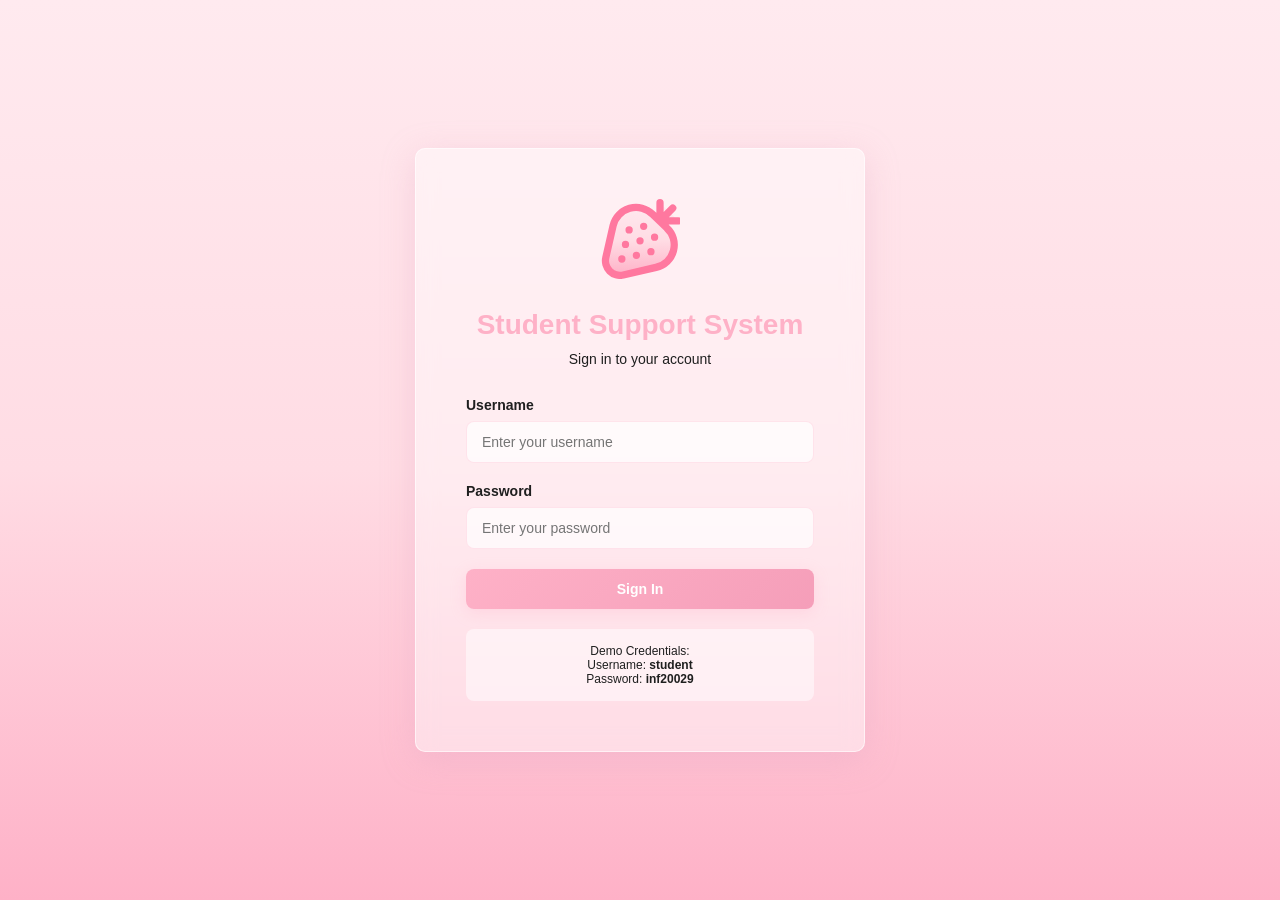
==== index.html @ 7bdc446b "web update ver 1" ====
<!DOCTYPE html>
<html lang="en">
<head>
    <meta charset="UTF-8">
    <meta name="viewport" content="width=device-width, initial-scale=1.0">
    <title>Student Support System - Login</title>
    <link rel="stylesheet" href="styles/styles.css">
</head>
<body class="login-page">
    <div class="login-container">
        <div class="login-card">
            <div class="logo-container">
                <img src="images/logo.svg" alt="Student Support System Logo" class="logo">
            </div>
            <h1>Student Support System</h1>
            <p class="subtitle">Sign in to your account</p>
            
            <form id="loginForm" class="login-form">
                <div class="form-group">
                    <label for="username">Username</label>
                    <input type="text" id="username" name="username" placeholder="Enter your username" required>
                </div>
                
                <div class="form-group">
                    <label for="password">Password</label>
                    <input type="password" id="password" name="password" placeholder="Enter your password" required>
                </div>
                
                <div id="errorMessage" class="error-message"></div>
                
                <button type="submit" class="btn btn-primary">Sign In</button>
            </form>
            
            <p class="login-help">Demo Credentials:<br>Username: <strong>student</strong><br>Password: <strong>inf20029</strong></p>
        </div>
    </div>
    
    <script src="scripts/scripts.js"></script>
</body>
</html>
---- styles/styles.css ----
/*
 * Student Support System - Main Stylesheet
 * Colors:
 * - Background: linear-gradient(180deg, #FFEAEF 0%, #FFDCE4 52.08%, #FEB1C7 100%)
 * - Primary: #FEB1C7
 * - Secondary: #ffdce4
 * - Text: #1f1f1f
 */

* {
    margin: 0;
    padding: 0;
    box-sizing: border-box;
}

html, body {
    min-height: 100%;
    font-family: 'Segoe UI', Tahoma, Geneva, Verdana, sans-serif;
    color: #1f1f1f;
}

html {
    background: linear-gradient(180deg, #FFEAEF 0%, #FFDCE4 52.08%, #FEB1C7 100%);
}

body {
    background: transparent;
    min-height: 100vh;
    min-height: 100dvh;
    display: flex;
    flex-direction: column;
}

/* ============================================
   LOGIN PAGE
   ============================================ */

.login-page {
    display: flex;
    align-items: center;
    justify-content: center;
    min-height: 100vh;
}

.login-container {
    width: 100%;
    padding: 20px;
}

.login-card {
    width: 100%;
    max-width: 450px;
    margin: 0 auto;
    background: rgba(255, 255, 255, 0.45);
    border: 1px solid rgba(255, 255, 255, 0.6);
    border-radius: 10px;
    backdrop-filter: blur(10px);
    -webkit-backdrop-filter: blur(10px);
    box-shadow: 0 8px 32px 0 rgba(229, 169, 194, 0.37);
    padding: 50px;
    text-align: center;
    animation: slideUp 0.5s ease-out;
}

@keyframes slideUp {
    from {
        opacity: 0;
        transform: translateY(30px);
    }
    to {
        opacity: 1;
        transform: translateY(0);
    }
}

.logo-container {
    margin-bottom: 30px;
}

.logo {
    width: 80px;
    height: 80px;
    display: block;
    margin: 0 auto;
}

.login-card h1 {
    font-size: 28px;
    margin-bottom: 10px;
    color: #FEB1C7;
}

.subtitle {
    color: #1f1f1f;
    margin-bottom: 30px;
    font-size: 14px;
}

.login-form {
    display: flex;
    flex-direction: column;
    gap: 20px;
    margin-bottom: 20px;
}

.form-group {
    display: flex;
    flex-direction: column;
    text-align: left;
}

.form-group label {
    font-weight: 600;
    margin-bottom: 8px;
    color: #1f1f1f;
    font-size: 14px;
}

.form-group input,
.form-group select,
.form-group textarea {
    padding: 12px 15px;
    border: 1px solid rgba(254, 177, 199, 0.3);
    border-radius: 8px;
    background: rgba(255, 255, 255, 0.7);
    font-size: 14px;
    color: #1f1f1f;
    transition: all 0.3s ease;
    font-family: inherit;
}

.form-group input:focus,
.form-group select:focus,
.form-group textarea:focus {
    outline: none;
    background: rgba(255, 255, 255, 0.9);
    border-color: #FEB1C7;
    box-shadow: 0 0 0 3px rgba(254, 177, 199, 0.1);
}

.form-group select,
.form-group textarea {
    resize: vertical;
}

.error-message {
    color: #d32f2f;
    font-size: 13px;
    margin-top: 5px;
    display: none;
}

.error-message.show {
    display: block;
}

.login-help {
    color: #1f1f1f;
    font-size: 12px;
    background: rgba(255, 255, 255, 0.5);
    padding: 15px;
    border-radius: 8px;
    margin-top: 20px;
}

/* ============================================
   BUTTONS
   ============================================ */

.btn {
    padding: 12px 30px;
    border: none;
    border-radius: 8px;
    font-size: 14px;
    font-weight: 600;
    cursor: pointer;
    transition: all 0.3s ease;
    display: inline-block;
    text-decoration: none;
    text-align: center;
    box-shadow: 0 4px 15px 0 rgba(254, 177, 199, 0.3);
    font-family: inherit;
}

.btn-primary {
    background: linear-gradient(135deg, #FEB1C7 0%, #f59eb9 100%);
    color: white;
}

.btn-primary:hover {
    transform: translateY(-2px);
    box-shadow: 0 6px 20px 0 rgba(254, 177, 199, 0.5);
}

.btn-primary:active {
    transform: translateY(0);
}

.btn-secondary {
    background: rgba(255, 255, 255, 0.6);
    color: #1f1f1f;
    border: 1px solid rgba(254, 177, 199, 0.4);
}

.btn-secondary:hover {
    background: rgba(255, 255, 255, 0.8);
    transform: translateY(-2px);
}

.btn-danger {
    background: linear-gradient(135deg, #ff6b6b 0%, #ff5252 100%);
    color: white;
}

.btn-danger:hover {
    transform: translateY(-2px);
    box-shadow: 0 6px 20px 0 rgba(255, 107, 107, 0.4);
}

.btn-danger:active {
    transform: translateY(0);
}

.enquiries-card-header {
    display: flex;
    align-items: center;
    gap: 12px;
}

#viewAllEnquiriesBtn {
    margin-left: auto;
}

/* ============================================
   NAVIGATION BAR
   ============================================ */

.navbar {
    background: rgba(255, 255, 255, 0.45);
    border-bottom: 1px solid rgba(255, 255, 255, 0.6);
    backdrop-filter: blur(10px);
    -webkit-backdrop-filter: blur(10px);
    box-shadow: 0 4px 15px 0 rgba(229, 169, 194, 0.2);
    position: sticky;
    top: 0;
    z-index: 100;
}

.navbar-container {
    max-width: 1200px;
    margin: 0 auto;
    padding: 15px 20px;
    display: flex;
    justify-content: space-between;
    align-items: center;
}

.navbar-brand {
    display: flex;
    align-items: center;
    gap: 10px;
    cursor: pointer;
}

.navbar-logo {
    width: 40px;
    height: 40px;
}

.navbar-title {
    font-weight: 700;
    font-size: 18px;
    color: #FEB1C7;
}

.navbar-menu {
    display: flex;
    list-style: none;
    gap: 30px;
}

.nav-link {
    color: #1f1f1f;
    text-decoration: none;
    font-weight: 600;
    font-size: 14px;
    position: relative;
    transition: color 0.3s ease;
}

.nav-link::after {
    content: '';
    position: absolute;
    bottom: -5px;
    left: 0;
    width: 0;
    height: 2px;
    background: #FEB1C7;
    transition: width 0.3s ease;
}

.nav-link:hover {
    color: #FEB1C7;
}

.nav-link:hover::after {
    width: 100%;
}

.nav-link.active {
    color: #FEB1C7;
}

.nav-link.active::after {
    width: 100%;
}

.navbar-toggle {
    display: none;
    flex-direction: column;
    cursor: pointer;
    gap: 5px;
}

.navbar-toggle span {
    width: 25px;
    height: 3px;
    background: #1f1f1f;
    border-radius: 2px;
    transition: all 0.3s ease;
}

/* ============================================
   MAIN CONTENT
   ============================================ */

.main-content {
    flex: 1;
    padding: 40px 20px;
}

.container {
    max-width: 1200px;
    margin: 0 auto;
}

.dashboard-section,
.enquiries-page-section,
.appointments-section,
.settings-section {
    display: flex;
    flex-direction: column;
    gap: 30px;
}

.dashboard-section h1,
.enquiries-page-section h1,
.appointments-section h1,
.settings-section h1 {
    font-size: 32px;
    color: #1f1f1f;
    margin-bottom: 10px;
}

.dashboard-header {
    display: flex;
    justify-content: space-between;
    align-items: center;
    gap: 16px;
}

.notification-icon-btn {
    position: relative;
    width: 48px;
    height: 48px;
    border: 1px solid rgba(254, 177, 199, 0.4);
    border-radius: 50%;
    background: rgba(255, 255, 255, 0.7);
    box-shadow: 0 6px 20px 0 rgba(229, 169, 194, 0.28);
    cursor: pointer;
    transition: transform 0.25s ease, box-shadow 0.25s ease, background 0.25s ease;
}

.notification-icon-btn:hover {
    transform: translateY(-2px);
    background: rgba(255, 255, 255, 0.9);
    box-shadow: 0 10px 24px 0 rgba(229, 169, 194, 0.4);
}

.notification-icon {
    font-size: 22px;
    line-height: 1;
}

.notification-count {
    position: absolute;
    top: -4px;
    right: -4px;
    min-width: 22px;
    height: 22px;
    border-radius: 11px;
    background: #FEB1C7;
    color: #ffffff;
    font-size: 12px;
    font-weight: 700;
    display: inline-flex;
    align-items: center;
    justify-content: center;
    padding: 0 6px;
}

.notification-overlay {
    position: fixed;
    inset: 0;
    background: rgba(31, 31, 31, 0.35);
    backdrop-filter: blur(4px);
    -webkit-backdrop-filter: blur(4px);
    display: none;
    justify-content: center;
    align-items: flex-start;
    z-index: 220;
    padding: 100px 16px 24px;
}

.notification-overlay.show {
    display: flex;
}

.notification-panel {
    width: 100%;
    max-width: 520px;
    border-radius: 14px;
    overflow: hidden;
}

.notification-panel-header {
    display: flex;
    justify-content: space-between;
    align-items: center;
    padding: 16px 20px;
    background: rgba(254, 177, 199, 0.2);
    border-bottom: 1px solid rgba(255, 255, 255, 0.4);
}

.notification-panel-header h2 {
    font-size: 18px;
    margin: 0;
}

.notification-close-btn {
    border: none;
    background: transparent;
    color: #1f1f1f;
    font-size: 30px;
    line-height: 1;
    cursor: pointer;
}

.notification-list {
    padding: 16px;
}

/* ============================================
   GLASS MORPHISM CARDS
   ============================================ */

.glass-card {
    background: rgba(255, 255, 255, 0.45);
    border: 1px solid rgba(255, 255, 255, 0.6);
    border-radius: 15px;
    backdrop-filter: blur(10px);
    -webkit-backdrop-filter: blur(10px);
    box-shadow: 0 8px 32px 0 rgba(229, 169, 194, 0.37);
    overflow: hidden;
    transition: all 0.3s ease;
}

.glass-card:hover {
    box-shadow: 0 12px 40px 0 rgba(229, 169, 194, 0.5);
    transform: translateY(-5px);
}

.card-header {
    background: rgba(254, 177, 199, 0.2);
    padding: 20px;
    border-bottom: 1px solid rgba(255, 255, 255, 0.4);
}

.card-header h2 {
    font-size: 18px;
    color: #1f1f1f;
    margin: 0;
}

.card-body {
    padding: 25px;
}

.card {
    background: rgba(255, 255, 255, 0.45);
    border: 1px solid rgba(255, 255, 255, 0.6);
    border-radius: 15px;
    backdrop-filter: blur(10px);
    -webkit-backdrop-filter: blur(10px);
    box-shadow: 0 8px 32px 0 rgba(229, 169, 194, 0.37);
    overflow: hidden;
}

/* ============================================
   FORMS
   ============================================ */

.enquiry-form {
    display: flex;
    flex-direction: column;
    gap: 20px;
}

.settings-form {
    display: flex;
    flex-direction: column;
    gap: 20px;
}

.form-row {
    display: grid;
    grid-template-columns: 1fr 1fr;
    gap: 20px;
}

/* ============================================
   AI RESPONSE & NOTIFICATIONS
   ============================================ */

.ai-response-content {
    background: rgba(254, 177, 199, 0.1);
    padding: 15px;
    border-radius: 8px;
    margin-bottom: 20px;
    line-height: 1.6;
}

.notification-item {
    display: flex;
    gap: 15px;
    padding: 12px;
    background: rgba(254, 177, 199, 0.1);
    border-radius: 8px;
    margin-bottom: 10px;
    align-items: flex-start;
}

.notification-badge {
    display: inline-flex;
    align-items: center;
    justify-content: center;
    width: 28px;
    height: 28px;
    background: #FEB1C7;
    color: white;
    border-radius: 50%;
    font-weight: 700;
    font-size: 12px;
    flex-shrink: 0;
}

.notification-item p {
    margin: 0;
    color: #1f1f1f;
}

.response-actions {
    display: flex;
    gap: 10px;
    margin-top: 20px;
}

.response-actions .btn {
    flex: 1;
}

/* ============================================
   ENQUIRIES & APPOINTMENTS LIST
   ============================================ */

.enquiries-list,
.appointments-list {
    display: flex;
    flex-direction: column;
    gap: 15px;
}

.enquiry-item,
.appointment-item {
    background: rgba(254, 177, 199, 0.1);
    border-left: 4px solid #FEB1C7;
    padding: 15px;
    border-radius: 8px;
    cursor: pointer;
    transition: all 0.3s ease;
}

.enquiry-item:hover,
.appointment-item:hover {
    background: rgba(254, 177, 199, 0.2);
    transform: translateX(5px);
}

.enquiry-item h3,
.appointment-item h3 {
    margin: 0 0 8px 0;
    font-size: 16px;
    color: #1f1f1f;
}

.enquiry-item p,
.appointment-item p {
    margin: 0;
    font-size: 13px;
    color: #1f1f1f;
    opacity: 0.8;
}

.enquiry-item .status-badge,
.appointment-item .status-badge {
    display: inline-block;
    padding: 4px 10px;
    border-radius: 20px;
    font-size: 11px;
    font-weight: 600;
    margin-top: 8px;
}

.status-badge.pending {
    background: rgba(255, 193, 7, 0.2);
    color: #f57f17;
}

.status-badge.completed {
    background: rgba(76, 175, 80, 0.2);
    color: #388e3c;
}

.status-badge.in-progress {
    background: rgba(33, 150, 243, 0.2);
    color: #1565c0;
}

.status-badge.resolved {
    background: rgba(76, 175, 80, 0.2);
    color: #388e3c;
}

.status-badge.not-resolved {
    background: rgba(255, 107, 107, 0.2);
    color: #c62828;
}

.enquiries-search-group {
    margin-bottom: 20px;
}

.enquiry-history-list {
    display: grid;
    grid-template-columns: 1fr;
    gap: 16px;
}

.enquiry-history-item {
    border: 1px solid rgba(254, 177, 199, 0.35);
    background: rgba(255, 255, 255, 0.55);
    border-radius: 12px;
    padding: 16px;
}

.enquiry-history-top {
    display: flex;
    justify-content: space-between;
    align-items: center;
    gap: 12px;
    margin-bottom: 12px;
}

.enquiry-history-top h3 {
    margin: 0;
    font-size: 17px;
}

.enquiry-history-meta {
    display: grid;
    grid-template-columns: repeat(2, minmax(0, 1fr));
    gap: 8px 14px;
    margin-bottom: 12px;
}

.enquiry-history-meta p,
.enquiry-history-body p {
    margin: 0;
    font-size: 13px;
    line-height: 1.45;
}

.enquiry-history-body {
    display: grid;
    gap: 8px;
}

.placeholder-text {
    color: #1f1f1f;
    opacity: 0.6;
    text-align: center;
    padding: 30px 0;
    font-size: 14px;
}

/* ============================================
   APPOINTMENTS DETAIL
   ============================================ */

.appointment-detail-content h2 {
    margin-bottom: 20px;
    font-size: 22px;
}

.appointment-info {
    display: grid;
    gap: 15px;
    margin-bottom: 20px;
}

.info-item {
    display: flex;
    justify-content: space-between;
    padding: 10px 0;
    border-bottom: 1px solid rgba(254, 177, 199, 0.2);
}

.info-label {
    font-weight: 600;
    color: #1f1f1f;
}

.info-value {
    color: #1f1f1f;
    opacity: 0.8;
}

/* ============================================
   SETTINGS
   ============================================ */

.settings-option {
    padding: 20px 0;
}

.settings-option:not(:last-child) {
    border-bottom: 1px solid rgba(254, 177, 199, 0.2);
}

.settings-option h3 {
    margin: 0 0 8px 0;
    font-size: 16px;
    color: #1f1f1f;
}

.settings-option p {
    margin: 0 0 12px 0;
    font-size: 13px;
    color: #1f1f1f;
    opacity: 0.7;
}

.settings-form .form-row {
    grid-template-columns: 1fr;
}

.settings-option label {
    display: flex;
    align-items: center;
    gap: 10px;
    cursor: pointer;
    margin-bottom: 10px;
    color: #1f1f1f;
}

.settings-option input[type="checkbox"] {
    width: 18px;
    height: 18px;
    cursor: pointer;
    accent-color: #FEB1C7;
}

.danger-zone {
    border-color: rgba(255, 107, 107, 0.3);
}

.danger-zone .card-header {
    background: rgba(255, 107, 107, 0.1);
}

/* ============================================
   MODAL
   ============================================ */

.modal {
    display: none;
    position: fixed;
    z-index: 200;
    left: 0;
    top: 0;
    width: 100%;
    height: 100%;
    background-color: rgba(31, 31, 31, 0.5);
    backdrop-filter: blur(5px);
}

.modal.show {
    display: flex;
    align-items: center;
    justify-content: center;
}

.modal-content {
    background: rgba(255, 255, 255, 0.95);
    padding: 30px;
    border-radius: 15px;
    border: 1px solid rgba(255, 255, 255, 0.6);
    position: relative;
    max-width: 600px;
    width: 90%;
    max-height: 80vh;
    overflow-y: auto;
    box-shadow: 0 8px 32px 0 rgba(229, 169, 194, 0.37);
}

.close {
    position: absolute;
    right: 15px;
    top: 15px;
    font-size: 28px;
    font-weight: bold;
    cursor: pointer;
    color: #1f1f1f;
    transition: color 0.3s ease;
}

.close:hover {
    color: #FEB1C7;
}

/* ============================================
   FOOTER
   ============================================ */

.footer {
    background: rgba(255, 255, 255, 0.45);
    border-top: 1px solid rgba(255, 255, 255, 0.6);
    backdrop-filter: blur(10px);
    -webkit-backdrop-filter: blur(10px);
    padding: 40px 20px 20px;
    margin-top: 40px;
}

.footer-container {
    max-width: 1200px;
    margin: 0 auto;
}

.footer-content {
    display: grid;
    grid-template-columns: repeat(auto-fit, minmax(250px, 1fr));
    gap: 30px;
    margin-bottom: 30px;
}

.footer-section h3,
.footer-section h4 {
    color: #FEB1C7;
    margin-bottom: 12px;
}

.footer-section p {
    color: #1f1f1f;
    font-size: 13px;
    line-height: 1.6;
}

.footer-section ul {
    list-style: none;
}

.footer-section a {
    color: #1f1f1f;
    text-decoration: none;
    font-size: 13px;
    transition: color 0.3s ease;
}

.footer-section a:hover {
    color: #FEB1C7;
}

.footer-bottom {
    text-align: center;
    padding-top: 20px;
    border-top: 1px solid rgba(254, 177, 199, 0.2);
    color: #1f1f1f;
    font-size: 12px;
}

/* ============================================
   RESPONSIVE DESIGN
   ============================================ */

@media (max-width: 768px) {
    .navbar-menu {
        display: none;
    }

    .navbar-toggle {
        display: flex;
    }

    .navbar-menu.active {
        display: flex;
        flex-direction: column;
        position: absolute;
        top: 60px;
        left: 0;
        right: 0;
        background: rgba(255, 255, 255, 0.95);
        border-bottom: 1px solid rgba(254, 177, 199, 0.2);
        padding: 20px;
        gap: 10px;
        z-index: 99;
    }

    .login-card {
        padding: 30px 20px;
    }

    .form-row {
        grid-template-columns: 1fr;
    }

    .response-actions {
        flex-direction: column;
    }

    .response-actions .btn {
        width: 100%;
    }

    .dashboard-section h1,
    .enquiries-page-section h1,
    .appointments-section h1,
    .settings-section h1 {
        font-size: 24px;
    }

    .dashboard-header {
        align-items: flex-start;
    }

    .card-header h2 {
        font-size: 16px;
    }

    .footer-content {
        grid-template-columns: 1fr;
    }

    .modal-content {
        width: 95%;
    }

    .main-content {
        padding: 20px 10px;
    }
}

@media (max-width: 480px) {
    .login-card {
        padding: 20px;
    }

    .navbar-container {
        padding: 10px 15px;
    }

    .navbar-title {
        font-size: 14px;
    }

    .navbar-logo {
        width: 35px;
        height: 35px;
    }

    .btn {
        padding: 10px 20px;
        font-size: 13px;
    }

    .dashboard-section h1,
    .enquiries-page-section h1,
    .appointments-section h1,
    .settings-section h1 {
        font-size: 20px;
    }

    .enquiry-history-meta {
        grid-template-columns: 1fr;
    }

    .notification-icon-btn {
        width: 44px;
        height: 44px;
    }

    .notification-overlay {
        padding-top: 84px;
    }

    .card-body {
        padding: 15px;
    }

    .card-header {
        padding: 15px;
    }

    .notification-item {
        gap: 10px;
    }
}
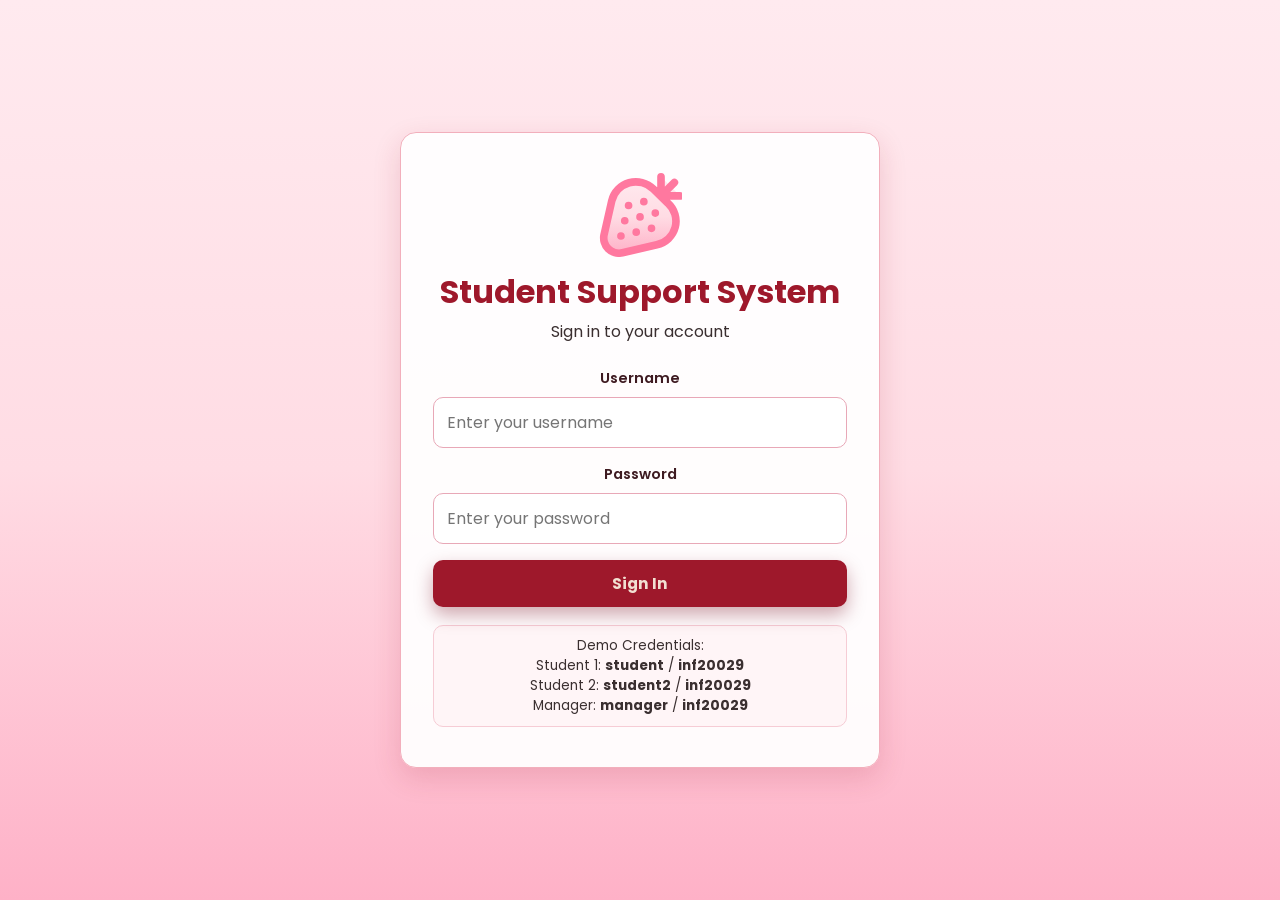
==== commit 14738798: "function update: 2 sided web, change theme to achieve higher contrast, remove AI query and include a" ====
--- a/index.html
+++ b/index.html
@@ -31,7 +31,12 @@
                 <button type="submit" class="btn btn-primary">Sign In</button>
             </form>
             
-            <p class="login-help">Demo Credentials:<br>Username: <strong>student</strong><br>Password: <strong>inf20029</strong></p>
+            <p class="login-help">
+                Demo Credentials:<br>
+                Student 1: <strong>student</strong> / <strong>inf20029</strong><br>
+                Student 2: <strong>student2</strong> / <strong>inf20029</strong><br>
+                Manager: <strong>manager</strong> / <strong>inf20029</strong>
+            </p>
         </div>
     </div>
     
--- a/styles/styles.css
+++ b/styles/styles.css
@@ -1,11 +1,17 @@
-/*
- * Student Support System - Main Stylesheet
- * Colors:
- * - Background: linear-gradient(180deg, #FFEAEF 0%, #FFDCE4 52.08%, #FEB1C7 100%)
- * - Primary: #FEB1C7
- * - Secondary: #ffdce4
- * - Text: #1f1f1f
- */
+@import url('https://fonts.googleapis.com/css2?family=Poppins:wght@400;500;600;700;800&display=swap');
+
+:root {
+    --bg-gradient: linear-gradient(180deg, #FFEAEF 0%, #FFDCE4 52.08%, #FEB1C7 100%);
+    --primary: #9e182b;
+    --primary-text: #f2e0d2;
+    --secondary: #f9cb56;
+    --secondary-text: #9e182b;
+    --ink: #1f1f1f;
+    --card-bg: rgba(255, 255, 255, 0.94);
+    --card-border: #f2afbc;
+    --card-shadow: 0 10px 28px rgba(158, 24, 43, 0.16);
+    --focus-ring: 0 0 0 3px rgba(249, 203, 86, 0.45);
+}
 
 * {
     margin: 0;
@@ -13,14 +19,15 @@
     box-sizing: border-box;
 }
 
-html, body {
+html,
+body {
     min-height: 100%;
-    font-family: 'Segoe UI', Tahoma, Geneva, Verdana, sans-serif;
-    color: #1f1f1f;
+    font-family: 'Poppins', sans-serif;
+    color: var(--ink);
 }
 
 html {
-    background: linear-gradient(180deg, #FFEAEF 0%, #FFDCE4 52.08%, #FEB1C7 100%);
+    background: var(--bg-gradient);
 }
 
 body {
@@ -31,377 +38,579 @@
     flex-direction: column;
 }
 
-/* ============================================
-   LOGIN PAGE
-   ============================================ */
+.main-content {
+    flex: 1;
+    padding: 36px 20px;
+}
+
+.container {
+    width: min(1220px, 100%);
+    margin: 0 auto;
+}
+
+h1 {
+    font-size: clamp(1.5rem, 1.2rem + 1.2vw, 2rem);
+    line-height: 1.2;
+    color: var(--ink);
+}
+
+h2 {
+    font-size: clamp(1.1rem, 1rem + 0.4vw, 1.35rem);
+}
+
+/* Login */
 
 .login-page {
     display: flex;
     align-items: center;
     justify-content: center;
-    min-height: 100vh;
+    padding: 24px;
 }
 
 .login-container {
     width: 100%;
+    max-width: 480px;
+}
+
+.login-card {
+    background: var(--card-bg);
+    border: 1px solid var(--card-border);
+    border-radius: 16px;
+    box-shadow: var(--card-shadow);
+    padding: 40px 32px;
+    text-align: center;
+}
+
+.logo {
+    width: 84px;
+    height: 84px;
+    margin: 0 auto 16px;
+    display: block;
+}
+
+.login-card h1 {
+    color: var(--primary);
+    margin-bottom: 8px;
+}
+
+.subtitle {
+    color: #3a2f30;
+    margin-bottom: 24px;
+}
+
+.login-form {
+    display: grid;
+    gap: 16px;
+}
+
+.login-help {
+    margin-top: 18px;
+    font-size: 0.85rem;
+    color: #3a2f30;
+    background: #fff5f7;
+    border: 1px solid #f6ccd5;
+    border-radius: 10px;
+    padding: 10px;
+}
+
+/* Navbar */
+
+.navbar {
+    background: var(--primary);
+    color: var(--primary-text);
+    border-bottom: 1px solid rgba(242, 224, 210, 0.35);
+    box-shadow: 0 8px 20px rgba(107, 11, 25, 0.35);
+    position: sticky;
+    top: 0;
+    z-index: 100;
+}
+
+.navbar-container {
+    width: min(1220px, 100%);
+    margin: 0 auto;
+    padding: 14px 20px;
+    display: flex;
+    align-items: center;
+    justify-content: space-between;
+    gap: 16px;
+}
+
+.navbar-brand {
+    display: flex;
+    align-items: center;
+    gap: 10px;
+}
+
+.navbar-logo {
+    width: 40px;
+    height: 40px;
+}
+
+.navbar-title {
+    color: var(--primary-text);
+    font-weight: 700;
+    letter-spacing: 0.3px;
+}
+
+.navbar-menu {
+    list-style: none;
+    display: flex;
+    align-items: center;
+    gap: 22px;
+}
+
+.nav-link {
+    color: var(--primary-text);
+    text-decoration: none;
+    font-weight: 600;
+    font-size: 0.92rem;
+    position: relative;
+    padding-bottom: 2px;
+}
+
+.nav-link::after {
+    content: '';
+    position: absolute;
+    left: 0;
+    bottom: -5px;
+    width: 0;
+    height: 2px;
+    background: var(--secondary);
+    transition: width 0.25s ease;
+}
+
+.nav-link:hover,
+.nav-link.active {
+    color: #fff8ee;
+}
+
+.nav-link:hover::after,
+.nav-link.active::after {
+    width: 100%;
+}
+
+.navbar-toggle {
+    display: none;
+    flex-direction: column;
+    gap: 5px;
+    cursor: pointer;
+}
+
+.navbar-toggle span {
+    width: 24px;
+    height: 3px;
+    border-radius: 2px;
+    background: var(--primary-text);
+}
+
+/* Cards */
+
+.card {
+    background: var(--card-bg);
+    border: 1px solid var(--card-border);
+    border-radius: 16px;
+    box-shadow: var(--card-shadow);
+    overflow: hidden;
+}
+
+.card-header {
+    background: linear-gradient(180deg, #fff8fa 0%, #ffeef2 100%);
+    border-bottom: 1px solid #f4c5cf;
+    padding: 18px 20px;
+}
+
+.card-header h2 {
+    color: #3e1820;
+}
+
+.card-body {
     padding: 20px;
 }
 
-.login-card {
-    width: 100%;
-    max-width: 450px;
-    margin: 0 auto;
-    background: rgba(255, 255, 255, 0.45);
-    border: 1px solid rgba(255, 255, 255, 0.6);
-    border-radius: 10px;
-    backdrop-filter: blur(10px);
-    -webkit-backdrop-filter: blur(10px);
-    box-shadow: 0 8px 32px 0 rgba(229, 169, 194, 0.37);
-    padding: 50px;
-    text-align: center;
-    animation: slideUp 0.5s ease-out;
-}
-
-@keyframes slideUp {
-    from {
-        opacity: 0;
-        transform: translateY(30px);
-    }
-    to {
-        opacity: 1;
-        transform: translateY(0);
-    }
-}
-
-.logo-container {
-    margin-bottom: 30px;
-}
-
-.logo {
-    width: 80px;
-    height: 80px;
-    display: block;
-    margin: 0 auto;
-}
-
-.login-card h1 {
-    font-size: 28px;
-    margin-bottom: 10px;
-    color: #FEB1C7;
-}
-
-.subtitle {
-    color: #1f1f1f;
-    margin-bottom: 30px;
-    font-size: 14px;
-}
-
-.login-form {
-    display: flex;
-    flex-direction: column;
+.dashboard-section,
+.enquiries-page-section,
+.appointments-section,
+.settings-section {
+    display: grid;
+    gap: 22px;
+}
+
+.dashboard-grid {
+    display: grid;
+    grid-template-columns: 1.8fr 1fr;
     gap: 20px;
-    margin-bottom: 20px;
-}
+    align-items: start;
+}
+
+.dashboard-main,
+.dashboard-side {
+    display: grid;
+    gap: 20px;
+}
+
+.sticky-side-card {
+    position: sticky;
+    top: 88px;
+}
+
+.dashboard-header {
+    display: flex;
+    align-items: center;
+    justify-content: space-between;
+    gap: 14px;
+}
+
+.role-greeting {
+    margin-top: 4px;
+    color: #5b2730;
+    font-size: 0.92rem;
+    font-weight: 600;
+}
+
+.manager-metric-grid {
+    display: grid;
+    grid-template-columns: repeat(3, minmax(0, 1fr));
+    gap: 12px;
+}
+
+.metric-item {
+    background: #fff5f8;
+    border: 1px solid #f2c1cd;
+    border-radius: 12px;
+    padding: 14px;
+}
+
+.metric-label {
+    font-size: 0.83rem;
+    color: #6d3a45;
+    margin-bottom: 8px;
+}
+
+.metric-value {
+    font-size: 1.7rem;
+    color: #8b1a2f;
+    font-weight: 800;
+    line-height: 1;
+}
+
+.staff-kpi-grid {
+    display: grid;
+    grid-template-columns: repeat(auto-fit, minmax(210px, 1fr));
+    gap: 12px;
+}
+
+.staff-kpi-card {
+    border: 1px solid #f0b9c7;
+    border-radius: 12px;
+    background: #fff;
+    padding: 14px;
+    text-align: left;
+    cursor: pointer;
+    transition: transform 0.2s ease, box-shadow 0.2s ease;
+}
+
+.staff-kpi-card:hover {
+    transform: translateY(-2px);
+    box-shadow: 0 10px 18px rgba(133, 25, 47, 0.14);
+}
+
+.staff-kpi-card h3 {
+    color: #4e1b26;
+    margin-bottom: 8px;
+}
+
+.staff-kpi-card p {
+    color: #312325;
+    font-size: 0.87rem;
+    margin-bottom: 4px;
+}
+
+/* Forms */
 
 .form-group {
-    display: flex;
-    flex-direction: column;
-    text-align: left;
+    display: grid;
+    gap: 8px;
 }
 
 .form-group label {
+    font-size: 0.9rem;
+    color: #3e1b21;
     font-weight: 600;
-    margin-bottom: 8px;
-    color: #1f1f1f;
-    font-size: 14px;
 }
 
 .form-group input,
 .form-group select,
 .form-group textarea {
-    padding: 12px 15px;
-    border: 1px solid rgba(254, 177, 199, 0.3);
-    border-radius: 8px;
-    background: rgba(255, 255, 255, 0.7);
-    font-size: 14px;
-    color: #1f1f1f;
-    transition: all 0.3s ease;
-    font-family: inherit;
+    width: 100%;
+    border: 1px solid #e8a8b7;
+    border-radius: 10px;
+    padding: 12px 13px;
+    background: #fff;
+    color: var(--ink);
+    font: inherit;
 }
 
 .form-group input:focus,
 .form-group select:focus,
 .form-group textarea:focus {
     outline: none;
-    background: rgba(255, 255, 255, 0.9);
-    border-color: #FEB1C7;
-    box-shadow: 0 0 0 3px rgba(254, 177, 199, 0.1);
-}
-
-.form-group select,
-.form-group textarea {
-    resize: vertical;
+    border-color: #ce3f5a;
+    box-shadow: var(--focus-ring);
+}
+
+.field-note {
+    color: #56343a;
+    font-size: 0.86rem;
 }
 
 .error-message {
-    color: #d32f2f;
-    font-size: 13px;
-    margin-top: 5px;
     display: none;
+    color: #b20020;
+    font-size: 0.86rem;
+    background: #ffe6ea;
+    border: 1px solid #ffc0cb;
+    border-radius: 8px;
+    padding: 8px 10px;
 }
 
 .error-message.show {
     display: block;
 }
 
-.login-help {
-    color: #1f1f1f;
-    font-size: 12px;
-    background: rgba(255, 255, 255, 0.5);
-    padding: 15px;
-    border-radius: 8px;
-    margin-top: 20px;
-}
-
-/* ============================================
-   BUTTONS
-   ============================================ */
+.search-grid {
+    display: grid;
+    grid-template-columns: repeat(3, minmax(0, 1fr));
+    gap: 14px;
+    margin-bottom: 16px;
+}
+
+/* Buttons */
 
 .btn {
-    padding: 12px 30px;
     border: none;
-    border-radius: 8px;
-    font-size: 14px;
+    border-radius: 10px;
+    font: inherit;
+    font-weight: 700;
+    font-size: 0.95rem;
+    padding: 12px 20px;
+    text-decoration: none;
+    display: inline-flex;
+    align-items: center;
+    justify-content: center;
+    cursor: pointer;
+    transition: transform 0.2s ease, box-shadow 0.2s ease, filter 0.2s ease;
+}
+
+.btn:focus-visible {
+    outline: none;
+    box-shadow: var(--focus-ring);
+}
+
+.btn:hover {
+    transform: translateY(-1px);
+}
+
+.btn:active {
+    transform: translateY(0);
+}
+
+.btn-primary {
+    background: var(--primary);
+    color: var(--primary-text);
+    box-shadow: 0 8px 18px rgba(118, 13, 31, 0.35);
+}
+
+.btn-primary:hover {
+    filter: brightness(0.95);
+    box-shadow: 0 10px 22px rgba(97, 9, 24, 0.42);
+}
+
+.btn-secondary {
+    background: var(--secondary);
+    color: var(--secondary-text);
+    box-shadow: 0 7px 14px rgba(156, 95, 0, 0.2);
+}
+
+.btn-secondary:hover {
+    filter: brightness(0.98);
+}
+
+.btn-danger {
+    background: #c62828;
+    color: #ffffff;
+    box-shadow: 0 8px 16px rgba(147, 18, 18, 0.28);
+}
+
+.btn-sm {
+    font-size: 0.82rem;
+    padding: 7px 10px;
+}
+
+button:disabled {
+    cursor: not-allowed;
+    opacity: 0.55;
+    transform: none;
+}
+
+/* Chips */
+
+.chip-row {
+    display: flex;
+    flex-wrap: wrap;
+    gap: 8px;
+}
+
+.category-chip {
+    border: 1px solid #dda2b1;
+    background: #fff5f7;
+    color: #5e2630;
+    border-radius: 999px;
+    padding: 8px 12px;
+    font: inherit;
+    font-size: 0.82rem;
     font-weight: 600;
     cursor: pointer;
-    transition: all 0.3s ease;
-    display: inline-block;
-    text-decoration: none;
+}
+
+.category-chip:hover {
+    background: #ffe5eb;
+}
+
+.category-chip.selected {
+    background: var(--secondary);
+    border-color: #d9a623;
+    color: var(--secondary-text);
+}
+
+/* Tables */
+
+.table-wrap {
+    width: 100%;
+    overflow-x: auto;
+    border: 1px solid #efbdc9;
+    border-radius: 12px;
+}
+
+.data-table {
+    width: 100%;
+    border-collapse: collapse;
+    min-width: 860px;
+    background: #fff;
+}
+
+.data-table th,
+.data-table td {
+    padding: 11px 12px;
+    border-bottom: 1px solid #f3ced7;
+    vertical-align: top;
+    font-size: 0.88rem;
+    text-align: left;
+    color: #251c1d;
+}
+
+.data-table th {
+    background: #fff3f6;
+    color: #581f29;
+    font-size: 0.84rem;
+    text-transform: uppercase;
+    letter-spacing: 0.3px;
+}
+
+.data-table tbody tr:hover {
+    background: #fff8fa;
+}
+
+.empty-cell {
     text-align: center;
-    box-shadow: 0 4px 15px 0 rgba(254, 177, 199, 0.3);
-    font-family: inherit;
-}
-
-.btn-primary {
-    background: linear-gradient(135deg, #FEB1C7 0%, #f59eb9 100%);
-    color: white;
-}
-
-.btn-primary:hover {
-    transform: translateY(-2px);
-    box-shadow: 0 6px 20px 0 rgba(254, 177, 199, 0.5);
-}
-
-.btn-primary:active {
-    transform: translateY(0);
-}
-
-.btn-secondary {
-    background: rgba(255, 255, 255, 0.6);
-    color: #1f1f1f;
-    border: 1px solid rgba(254, 177, 199, 0.4);
-}
-
-.btn-secondary:hover {
-    background: rgba(255, 255, 255, 0.8);
-    transform: translateY(-2px);
-}
-
-.btn-danger {
-    background: linear-gradient(135deg, #ff6b6b 0%, #ff5252 100%);
-    color: white;
-}
-
-.btn-danger:hover {
-    transform: translateY(-2px);
-    box-shadow: 0 6px 20px 0 rgba(255, 107, 107, 0.4);
-}
-
-.btn-danger:active {
-    transform: translateY(0);
-}
-
-.enquiries-card-header {
-    display: flex;
-    align-items: center;
-    gap: 12px;
-}
-
-#viewAllEnquiriesBtn {
-    margin-left: auto;
-}
-
-/* ============================================
-   NAVIGATION BAR
-   ============================================ */
-
-.navbar {
-    background: rgba(255, 255, 255, 0.45);
-    border-bottom: 1px solid rgba(255, 255, 255, 0.6);
-    backdrop-filter: blur(10px);
-    -webkit-backdrop-filter: blur(10px);
-    box-shadow: 0 4px 15px 0 rgba(229, 169, 194, 0.2);
-    position: sticky;
-    top: 0;
-    z-index: 100;
-}
-
-.navbar-container {
-    max-width: 1200px;
-    margin: 0 auto;
-    padding: 15px 20px;
-    display: flex;
-    justify-content: space-between;
-    align-items: center;
-}
-
-.navbar-brand {
-    display: flex;
-    align-items: center;
-    gap: 10px;
+    color: #704950;
+}
+
+.table-actions {
+    display: flex;
+    align-items: center;
+    gap: 7px;
+    min-width: 220px;
+}
+
+.table-link {
+    color: var(--primary);
+    font-weight: 600;
+}
+
+.table-link:hover {
+    color: #7b1222;
+}
+
+/* Status */
+
+.status-pill {
+    display: inline-flex;
+    align-items: center;
+    justify-content: center;
+    border-radius: 999px;
+    padding: 4px 10px;
+    font-size: 0.76rem;
+    font-weight: 700;
+    letter-spacing: 0.2px;
+    border: 1px solid transparent;
+}
+
+.status-pill.submitted {
+    background: #fff2cf;
+    color: #6d4700;
+    border-color: #f4d47d;
+}
+
+.status-pill.resolving {
+    background: #ffe7ec;
+    color: #8c1f36;
+    border-color: #f2afbc;
+}
+
+.status-pill.appointment {
+    background: #fce7ff;
+    color: #6f1a89;
+    border-color: #d6a1e8;
+}
+
+.status-pill.resolved {
+    background: #e2f6e8;
+    color: #1d6b32;
+    border-color: #9ed6ad;
+}
+
+.status-pill.canceled {
+    background: #ffe7e7;
+    color: #8f1d1d;
+    border-color: #efb1b1;
+}
+
+/* Notification */
+
+.notification-icon-btn {
+    width: 46px;
+    height: 46px;
+    border-radius: 50%;
+    border: 1px solid #e39aad;
+    background: #fff;
+    position: relative;
     cursor: pointer;
 }
 
-.navbar-logo {
-    width: 40px;
-    height: 40px;
-}
-
-.navbar-title {
-    font-weight: 700;
-    font-size: 18px;
-    color: #FEB1C7;
-}
-
-.navbar-menu {
-    display: flex;
-    list-style: none;
-    gap: 30px;
-}
-
-.nav-link {
-    color: #1f1f1f;
-    text-decoration: none;
-    font-weight: 600;
-    font-size: 14px;
-    position: relative;
-    transition: color 0.3s ease;
-}
-
-.nav-link::after {
-    content: '';
-    position: absolute;
-    bottom: -5px;
-    left: 0;
-    width: 0;
-    height: 2px;
-    background: #FEB1C7;
-    transition: width 0.3s ease;
-}
-
-.nav-link:hover {
-    color: #FEB1C7;
-}
-
-.nav-link:hover::after {
-    width: 100%;
-}
-
-.nav-link.active {
-    color: #FEB1C7;
-}
-
-.nav-link.active::after {
-    width: 100%;
-}
-
-.navbar-toggle {
-    display: none;
-    flex-direction: column;
-    cursor: pointer;
-    gap: 5px;
-}
-
-.navbar-toggle span {
-    width: 25px;
-    height: 3px;
-    background: #1f1f1f;
-    border-radius: 2px;
-    transition: all 0.3s ease;
-}
-
-/* ============================================
-   MAIN CONTENT
-   ============================================ */
-
-.main-content {
-    flex: 1;
-    padding: 40px 20px;
-}
-
-.container {
-    max-width: 1200px;
-    margin: 0 auto;
-}
-
-.dashboard-section,
-.enquiries-page-section,
-.appointments-section,
-.settings-section {
-    display: flex;
-    flex-direction: column;
-    gap: 30px;
-}
-
-.dashboard-section h1,
-.enquiries-page-section h1,
-.appointments-section h1,
-.settings-section h1 {
-    font-size: 32px;
-    color: #1f1f1f;
-    margin-bottom: 10px;
-}
-
-.dashboard-header {
-    display: flex;
-    justify-content: space-between;
-    align-items: center;
-    gap: 16px;
-}
-
-.notification-icon-btn {
-    position: relative;
-    width: 48px;
-    height: 48px;
-    border: 1px solid rgba(254, 177, 199, 0.4);
-    border-radius: 50%;
-    background: rgba(255, 255, 255, 0.7);
-    box-shadow: 0 6px 20px 0 rgba(229, 169, 194, 0.28);
-    cursor: pointer;
-    transition: transform 0.25s ease, box-shadow 0.25s ease, background 0.25s ease;
-}
-
-.notification-icon-btn:hover {
-    transform: translateY(-2px);
-    background: rgba(255, 255, 255, 0.9);
-    box-shadow: 0 10px 24px 0 rgba(229, 169, 194, 0.4);
-}
-
 .notification-icon {
-    font-size: 22px;
-    line-height: 1;
+    font-size: 1.2rem;
 }
 
 .notification-count {
     position: absolute;
     top: -4px;
     right: -4px;
-    min-width: 22px;
-    height: 22px;
-    border-radius: 11px;
-    background: #FEB1C7;
-    color: #ffffff;
-    font-size: 12px;
+    min-width: 20px;
+    height: 20px;
+    border-radius: 999px;
+    background: var(--primary);
+    color: var(--primary-text);
+    font-size: 0.72rem;
     font-weight: 700;
     display: inline-flex;
     align-items: center;
@@ -412,14 +621,12 @@
 .notification-overlay {
     position: fixed;
     inset: 0;
-    background: rgba(31, 31, 31, 0.35);
-    backdrop-filter: blur(4px);
-    -webkit-backdrop-filter: blur(4px);
+    z-index: 210;
+    background: rgba(0, 0, 0, 0.4);
     display: none;
+    align-items: flex-start;
     justify-content: center;
-    align-items: flex-start;
-    z-index: 220;
-    padding: 100px 16px 24px;
+    padding: 92px 16px 20px;
 }
 
 .notification-overlay.show {
@@ -427,610 +634,615 @@
 }
 
 .notification-panel {
-    width: 100%;
-    max-width: 520px;
-    border-radius: 14px;
-    overflow: hidden;
+    width: min(560px, 100%);
 }
 
 .notification-panel-header {
     display: flex;
+    align-items: center;
     justify-content: space-between;
-    align-items: center;
-    padding: 16px 20px;
-    background: rgba(254, 177, 199, 0.2);
-    border-bottom: 1px solid rgba(255, 255, 255, 0.4);
-}
-
-.notification-panel-header h2 {
-    font-size: 18px;
-    margin: 0;
 }
 
 .notification-close-btn {
     border: none;
     background: transparent;
-    color: #1f1f1f;
-    font-size: 30px;
-    line-height: 1;
+    font-size: 1.8rem;
+    color: #54131f;
     cursor: pointer;
 }
 
 .notification-list {
-    padding: 16px;
-}
-
-/* ============================================
-   GLASS MORPHISM CARDS
-   ============================================ */
-
-.glass-card {
-    background: rgba(255, 255, 255, 0.45);
-    border: 1px solid rgba(255, 255, 255, 0.6);
-    border-radius: 15px;
-    backdrop-filter: blur(10px);
-    -webkit-backdrop-filter: blur(10px);
-    box-shadow: 0 8px 32px 0 rgba(229, 169, 194, 0.37);
-    overflow: hidden;
-    transition: all 0.3s ease;
-}
-
-.glass-card:hover {
-    box-shadow: 0 12px 40px 0 rgba(229, 169, 194, 0.5);
-    transform: translateY(-5px);
-}
-
-.card-header {
-    background: rgba(254, 177, 199, 0.2);
-    padding: 20px;
-    border-bottom: 1px solid rgba(255, 255, 255, 0.4);
-}
-
-.card-header h2 {
-    font-size: 18px;
-    color: #1f1f1f;
-    margin: 0;
-}
-
-.card-body {
-    padding: 25px;
-}
-
-.card {
-    background: rgba(255, 255, 255, 0.45);
-    border: 1px solid rgba(255, 255, 255, 0.6);
-    border-radius: 15px;
-    backdrop-filter: blur(10px);
-    -webkit-backdrop-filter: blur(10px);
-    box-shadow: 0 8px 32px 0 rgba(229, 169, 194, 0.37);
-    overflow: hidden;
-}
-
-/* ============================================
-   FORMS
-   ============================================ */
-
-.enquiry-form {
-    display: flex;
-    flex-direction: column;
+    padding: 16px 20px 20px;
+    display: grid;
+    gap: 10px;
+}
+
+.notification-item {
+    display: flex;
+    gap: 10px;
+    background: #fff3f6;
+    border: 1px solid #f2bfcb;
+    border-radius: 10px;
+    padding: 10px 12px;
+    color: #452027;
+}
+
+.notification-badge {
+    flex-shrink: 0;
+    width: 24px;
+    height: 24px;
+    border-radius: 50%;
+    background: var(--secondary);
+    color: var(--secondary-text);
+    display: inline-flex;
+    align-items: center;
+    justify-content: center;
+    font-size: 0.74rem;
+    font-weight: 700;
+}
+
+/* Detail blocks */
+
+.detail-grid {
+    display: grid;
+    grid-template-columns: repeat(2, minmax(0, 1fr));
+    gap: 10px 16px;
+    margin: 16px 0;
+}
+
+.detail-grid p,
+.detail-block p {
+    color: #2f2627;
+    line-height: 1.55;
+}
+
+.detail-block {
+    margin-top: 14px;
+    background: #fff7f9;
+    border: 1px solid #f5ccd6;
+    border-radius: 10px;
+    padding: 12px;
+}
+
+.detail-block h3 {
+    color: #5a1e2a;
+    margin-bottom: 6px;
+    font-size: 1rem;
+}
+
+.detail-actions {
+    margin-top: 16px;
+}
+
+.muted-text {
+    color: #78575d;
+}
+
+.placeholder-text {
+    color: #704a50;
+}
+
+.side-appointment-item {
+    display: grid;
+    gap: 8px;
+    color: #311f22;
+}
+
+.side-appointment-item .btn {
+    margin-top: 6px;
+}
+
+/* Appointments booking slots */
+
+.booking-slot-grid {
+    margin-top: 14px;
+    display: grid;
+    grid-template-columns: repeat(2, minmax(0, 1fr));
+    gap: 10px;
+}
+
+.slot-btn {
+    border-radius: 10px;
+    border: 1px solid transparent;
+    padding: 10px;
+    text-align: left;
+    font: inherit;
+    font-size: 0.84rem;
+    cursor: pointer;
+}
+
+.slot-btn.available {
+    background: #edf8ef;
+    border-color: #b9dfc2;
+    color: #1f5e2f;
+}
+
+.slot-btn.available:hover {
+    background: #dff2e4;
+}
+
+.slot-btn.available.selected {
+    border-color: #1f5e2f;
+    box-shadow: 0 0 0 2px rgba(31, 94, 47, 0.22);
+}
+
+.slot-btn.unavailable {
+    background: #f1f1f1;
+    border-color: #d8d8d8;
+    color: #777;
+}
+
+.modal-footer-actions {
+    margin-top: 16px;
+}
+
+/* Settings */
+
+.account-layout {
+    display: grid;
+    grid-template-columns: 220px 1fr;
     gap: 20px;
-}
-
-.settings-form {
-    display: flex;
-    flex-direction: column;
-    gap: 20px;
-}
-
-.form-row {
-    display: grid;
-    grid-template-columns: 1fr 1fr;
-    gap: 20px;
-}
-
-/* ============================================
-   AI RESPONSE & NOTIFICATIONS
-   ============================================ */
-
-.ai-response-content {
-    background: rgba(254, 177, 199, 0.1);
-    padding: 15px;
-    border-radius: 8px;
-    margin-bottom: 20px;
-    line-height: 1.6;
-}
-
-.notification-item {
-    display: flex;
-    gap: 15px;
-    padding: 12px;
-    background: rgba(254, 177, 199, 0.1);
-    border-radius: 8px;
-    margin-bottom: 10px;
-    align-items: flex-start;
-}
-
-.notification-badge {
-    display: inline-flex;
+    align-items: center;
+}
+
+.profile-image-placeholder {
+    height: 220px;
+    border-radius: 16px;
+    border: 1px dashed #d4899c;
+    background: linear-gradient(135deg, #fff0f4 0%, #ffdce4 100%);
+    display: flex;
     align-items: center;
     justify-content: center;
-    width: 28px;
-    height: 28px;
-    background: #FEB1C7;
-    color: white;
-    border-radius: 50%;
     font-weight: 700;
-    font-size: 12px;
-    flex-shrink: 0;
-}
-
-.notification-item p {
-    margin: 0;
-    color: #1f1f1f;
-}
-
-.response-actions {
-    display: flex;
+    color: #8a2d43;
+    text-transform: uppercase;
+    letter-spacing: 0.4px;
+}
+
+.profile-details {
+    display: grid;
     gap: 10px;
-    margin-top: 20px;
-}
-
-.response-actions .btn {
-    flex: 1;
-}
-
-/* ============================================
-   ENQUIRIES & APPOINTMENTS LIST
-   ============================================ */
-
-.enquiries-list,
-.appointments-list {
-    display: flex;
-    flex-direction: column;
-    gap: 15px;
-}
-
-.enquiry-item,
-.appointment-item {
-    background: rgba(254, 177, 199, 0.1);
-    border-left: 4px solid #FEB1C7;
-    padding: 15px;
-    border-radius: 8px;
-    cursor: pointer;
-    transition: all 0.3s ease;
-}
-
-.enquiry-item:hover,
-.appointment-item:hover {
-    background: rgba(254, 177, 199, 0.2);
-    transform: translateX(5px);
-}
-
-.enquiry-item h3,
-.appointment-item h3 {
-    margin: 0 0 8px 0;
-    font-size: 16px;
-    color: #1f1f1f;
-}
-
-.enquiry-item p,
-.appointment-item p {
-    margin: 0;
-    font-size: 13px;
-    color: #1f1f1f;
-    opacity: 0.8;
-}
-
-.enquiry-item .status-badge,
-.appointment-item .status-badge {
-    display: inline-block;
-    padding: 4px 10px;
-    border-radius: 20px;
-    font-size: 11px;
-    font-weight: 600;
-    margin-top: 8px;
-}
-
-.status-badge.pending {
-    background: rgba(255, 193, 7, 0.2);
-    color: #f57f17;
-}
-
-.status-badge.completed {
-    background: rgba(76, 175, 80, 0.2);
-    color: #388e3c;
-}
-
-.status-badge.in-progress {
-    background: rgba(33, 150, 243, 0.2);
-    color: #1565c0;
-}
-
-.status-badge.resolved {
-    background: rgba(76, 175, 80, 0.2);
-    color: #388e3c;
-}
-
-.status-badge.not-resolved {
-    background: rgba(255, 107, 107, 0.2);
-    color: #c62828;
-}
-
-.enquiries-search-group {
-    margin-bottom: 20px;
-}
-
-.enquiry-history-list {
-    display: grid;
-    grid-template-columns: 1fr;
-    gap: 16px;
-}
-
-.enquiry-history-item {
-    border: 1px solid rgba(254, 177, 199, 0.35);
-    background: rgba(255, 255, 255, 0.55);
-    border-radius: 12px;
-    padding: 16px;
-}
-
-.enquiry-history-top {
-    display: flex;
-    justify-content: space-between;
-    align-items: center;
-    gap: 12px;
-    margin-bottom: 12px;
-}
-
-.enquiry-history-top h3 {
-    margin: 0;
-    font-size: 17px;
-}
-
-.enquiry-history-meta {
-    display: grid;
-    grid-template-columns: repeat(2, minmax(0, 1fr));
-    gap: 8px 14px;
-    margin-bottom: 12px;
-}
-
-.enquiry-history-meta p,
-.enquiry-history-body p {
-    margin: 0;
-    font-size: 13px;
-    line-height: 1.45;
-}
-
-.enquiry-history-body {
-    display: grid;
-    gap: 8px;
-}
-
-.placeholder-text {
-    color: #1f1f1f;
-    opacity: 0.6;
-    text-align: center;
-    padding: 30px 0;
-    font-size: 14px;
-}
-
-/* ============================================
-   APPOINTMENTS DETAIL
-   ============================================ */
-
-.appointment-detail-content h2 {
-    margin-bottom: 20px;
-    font-size: 22px;
-}
-
-.appointment-info {
-    display: grid;
-    gap: 15px;
-    margin-bottom: 20px;
-}
-
-.info-item {
-    display: flex;
-    justify-content: space-between;
+}
+
+.profile-details p {
+    color: #2c2526;
+}
+
+.settings-option {
     padding: 10px 0;
-    border-bottom: 1px solid rgba(254, 177, 199, 0.2);
-}
-
-.info-label {
-    font-weight: 600;
-    color: #1f1f1f;
-}
-
-.info-value {
-    color: #1f1f1f;
-    opacity: 0.8;
-}
-
-/* ============================================
-   SETTINGS
-   ============================================ */
-
-.settings-option {
-    padding: 20px 0;
-}
-
-.settings-option:not(:last-child) {
-    border-bottom: 1px solid rgba(254, 177, 199, 0.2);
-}
-
-.settings-option h3 {
-    margin: 0 0 8px 0;
-    font-size: 16px;
-    color: #1f1f1f;
-}
-
-.settings-option p {
-    margin: 0 0 12px 0;
-    font-size: 13px;
-    color: #1f1f1f;
-    opacity: 0.7;
-}
-
-.settings-form .form-row {
-    grid-template-columns: 1fr;
+    border-bottom: 1px solid #f2ccd4;
+}
+
+.settings-option:last-of-type {
+    border-bottom: 0;
 }
 
 .settings-option label {
     display: flex;
     align-items: center;
     gap: 10px;
-    cursor: pointer;
-    margin-bottom: 10px;
-    color: #1f1f1f;
+    color: #3a2a2d;
+    font-weight: 500;
 }
 
 .settings-option input[type="checkbox"] {
     width: 18px;
     height: 18px;
-    cursor: pointer;
-    accent-color: #FEB1C7;
-}
-
-.danger-zone {
-    border-color: rgba(255, 107, 107, 0.3);
-}
-
-.danger-zone .card-header {
-    background: rgba(255, 107, 107, 0.1);
-}
-
-/* ============================================
-   MODAL
-   ============================================ */
+    accent-color: var(--primary);
+}
+
+.settings-actions {
+    display: flex;
+    gap: 10px;
+    margin-top: 14px;
+}
+
+/* Modal */
 
 .modal {
     display: none;
     position: fixed;
-    z-index: 200;
-    left: 0;
-    top: 0;
-    width: 100%;
-    height: 100%;
-    background-color: rgba(31, 31, 31, 0.5);
-    backdrop-filter: blur(5px);
+    z-index: 230;
+    inset: 0;
+    background: rgba(0, 0, 0, 0.5);
+    backdrop-filter: blur(2px);
+    align-items: center;
+    justify-content: center;
+    padding: 14px;
 }
 
 .modal.show {
     display: flex;
-    align-items: center;
-    justify-content: center;
 }
 
 .modal-content {
-    background: rgba(255, 255, 255, 0.95);
-    padding: 30px;
-    border-radius: 15px;
-    border: 1px solid rgba(255, 255, 255, 0.6);
+    width: min(760px, 100%);
+    max-height: min(86vh, 740px);
+    overflow-y: auto;
+    background: #fff;
+    border-radius: 14px;
+    border: 1px solid #efbcc8;
+    box-shadow: 0 20px 36px rgba(100, 23, 37, 0.24);
+    padding: 22px;
     position: relative;
-    max-width: 600px;
-    width: 90%;
-    max-height: 80vh;
-    overflow-y: auto;
-    box-shadow: 0 8px 32px 0 rgba(229, 169, 194, 0.37);
 }
 
 .close {
     position: absolute;
-    right: 15px;
-    top: 15px;
-    font-size: 28px;
-    font-weight: bold;
+    top: 10px;
+    right: 12px;
+    border: none;
+    background: transparent;
+    color: #5f1a28;
+    font-size: 1.8rem;
     cursor: pointer;
-    color: #1f1f1f;
-    transition: color 0.3s ease;
-}
-
-.close:hover {
-    color: #FEB1C7;
-}
-
-/* ============================================
-   FOOTER
-   ============================================ */
+}
+
+/* Footer */
 
 .footer {
-    background: rgba(255, 255, 255, 0.45);
-    border-top: 1px solid rgba(255, 255, 255, 0.6);
-    backdrop-filter: blur(10px);
-    -webkit-backdrop-filter: blur(10px);
-    padding: 40px 20px 20px;
-    margin-top: 40px;
+    margin-top: 30px;
+    background: var(--primary);
+    color: var(--primary-text);
+    border-top: 1px solid rgba(242, 224, 210, 0.35);
+    box-shadow: 0 -8px 20px rgba(104, 15, 29, 0.26);
+    padding: 34px 20px 18px;
 }
 
 .footer-container {
-    max-width: 1200px;
+    width: min(1220px, 100%);
     margin: 0 auto;
 }
 
 .footer-content {
     display: grid;
-    grid-template-columns: repeat(auto-fit, minmax(250px, 1fr));
-    gap: 30px;
-    margin-bottom: 30px;
+    grid-template-columns: repeat(auto-fit, minmax(220px, 1fr));
+    gap: 20px;
+    margin-bottom: 18px;
 }
 
 .footer-section h3,
 .footer-section h4 {
-    color: #FEB1C7;
-    margin-bottom: 12px;
-}
-
-.footer-section p {
-    color: #1f1f1f;
-    font-size: 13px;
-    line-height: 1.6;
+    color: #fff2e6;
+    margin-bottom: 10px;
+}
+
+.footer-section p,
+.footer-section a {
+    color: var(--primary-text);
+    font-size: 0.9rem;
+    text-decoration: none;
 }
 
 .footer-section ul {
     list-style: none;
-}
-
-.footer-section a {
-    color: #1f1f1f;
-    text-decoration: none;
-    font-size: 13px;
-    transition: color 0.3s ease;
+    display: grid;
+    gap: 5px;
 }
 
 .footer-section a:hover {
-    color: #FEB1C7;
+    color: var(--secondary);
 }
 
 .footer-bottom {
-    text-align: center;
-    padding-top: 20px;
-    border-top: 1px solid rgba(254, 177, 199, 0.2);
-    color: #1f1f1f;
-    font-size: 12px;
-}
-
-/* ============================================
-   RESPONSIVE DESIGN
-   ============================================ */
+    border-top: 1px solid rgba(242, 224, 210, 0.28);
+    padding-top: 14px;
+    color: var(--primary-text);
+    font-size: 0.82rem;
+}
+
+/* Utility */
+
+.enquiries-card-header {
+    display: flex;
+    align-items: center;
+    gap: 12px;
+}
+
+.enquiries-card-header .btn {
+    margin-left: auto;
+}
+
+/* Responsive */
+
+@media (max-width: 1024px) {
+    .dashboard-grid {
+        grid-template-columns: 1fr;
+    }
+
+    .manager-metric-grid {
+        grid-template-columns: 1fr;
+    }
+
+    .sticky-side-card {
+        position: static;
+    }
+}
 
 @media (max-width: 768px) {
-    .navbar-menu {
-        display: none;
-    }
-
     .navbar-toggle {
         display: flex;
     }
 
+    .navbar-menu {
+        position: absolute;
+        top: 67px;
+        left: 0;
+        right: 0;
+        display: none;
+        flex-direction: column;
+        align-items: flex-start;
+        gap: 12px;
+        background: #7f1223;
+        border-bottom: 1px solid rgba(242, 224, 210, 0.3);
+        padding: 16px 20px;
+        z-index: 99;
+    }
+
     .navbar-menu.active {
         display: flex;
+    }
+
+    .search-grid {
+        grid-template-columns: 1fr;
+    }
+
+    .account-layout {
+        grid-template-columns: 1fr;
+    }
+
+    .profile-image-placeholder {
+        height: 180px;
+    }
+
+    .detail-grid {
+        grid-template-columns: 1fr;
+    }
+
+    .booking-slot-grid {
+        grid-template-columns: 1fr;
+    }
+
+    .settings-actions {
         flex-direction: column;
-        position: absolute;
-        top: 60px;
-        left: 0;
-        right: 0;
-        background: rgba(255, 255, 255, 0.95);
-        border-bottom: 1px solid rgba(254, 177, 199, 0.2);
-        padding: 20px;
-        gap: 10px;
-        z-index: 99;
-    }
-
+    }
+
+    .settings-actions .btn {
+        width: 100%;
+    }
+}
+
+/* Manager Dashboard Styles */
+.manager-summary-grid {
+    display: grid;
+    grid-template-columns: repeat(3, 1fr);
+    gap: 16px;
+    margin-bottom: 24px;
+}
+
+.summary-card {
+    padding: 24px;
+    border-radius: 12px;
+    text-align: center;
+    border: 2px solid;
+    box-shadow: 0 2px 8px rgba(0, 0, 0, 0.08);
+    transition: all 0.3s ease;
+}
+
+.summary-card.resolved {
+    background-color: #e8f5e9;
+    border-color: #66bb6a;
+    color: #1b5e20;
+}
+
+.summary-card.pending {
+    background-color: #fff3e0;
+    border-color: #ffa726;
+    color: #e65100;
+}
+
+.summary-card.unresolved {
+    background-color: #ffebee;
+    border-color: #ef5350;
+    color: #b71c1c;
+}
+
+.summary-card:hover {
+    transform: translateY(-2px);
+    box-shadow: 0 4px 12px rgba(0, 0, 0, 0.12);
+}
+
+.summary-card-number {
+    font-size: 2.4rem;
+    font-weight: 900;
+    margin-bottom: 8px;
+}
+
+.summary-card-label {
+    font-size: 0.95rem;
+    font-weight: 600;
+    text-transform: uppercase;
+    letter-spacing: 0.5px;
+}
+
+/* Staff Performance Grid */
+.staff-performance-grid {
+    display: grid;
+    grid-template-columns: repeat(auto-fit, minmax(260px, 1fr));
+    gap: 20px;
+}
+
+.staff-performance-card {
+    background: #fff;
+    border: 2px solid #f2afbc;
+    border-radius: 12px;
+    padding: 20px;
+    transition: all 0.3s ease;
+    cursor: pointer;
+    box-shadow: 0 2px 6px rgba(0, 0, 0, 0.08);
+}
+
+.staff-performance-card:hover {
+    transform: translateY(-4px);
+    box-shadow: 0 6px 16px rgba(158, 24, 43, 0.15);
+    border-color: #d1859f;
+}
+
+.staff-header {
+    margin-bottom: 16px;
+}
+
+.staff-name {
+    font-size: 1rem;
+    font-weight: 700;
+    color: #5b2730;
+    margin: 0;
+}
+
+.performance-meter {
+    background: #f0f0f0;
+    border-radius: 8px;
+    height: 24px;
+    overflow: hidden;
+    margin: 16px 0;
+    border: 1px solid #e0e0e0;
+}
+
+.performance-bar {
+    background: linear-gradient(90deg, #66bb6a 0%, #66bb6a 80%, #ffa726 100%);
+    height: 100%;
+    transition: width 0.4s ease;
+    border-radius: 8px;
+}
+
+.performance-stats {
+    display: grid;
+    grid-template-columns: 1fr 1fr;
+    gap: 12px;
+    margin: auto;
+    margin-bottom: 16px;
+    font-size: 0.85rem;
+}
+
+.stat-item {
+    display: flex;
+    flex-direction: column;
+    align-items: center;
+    padding: 8px;
+    background: #faf9f8;
+    border-radius: 8px;
+    border: 1px solid #ead5d1;
+}
+
+.stat-label {
+    font-size: 0.75rem;
+    color: #6d3a45;
+    font-weight: 600;
+    text-transform: uppercase;
+    margin-bottom: 4px;
+}
+
+.stat-value {
+    font-size: 1.2rem;
+    font-weight: 800;
+    color: #9e182b;
+}
+
+.view-details-btn {
+    width: 100%;
+    margin-top: 4px;
+}
+
+/* Staff Detail Modal */
+.detail-grid {
+    display: grid;
+    grid-template-columns: 1fr 1fr;
+    gap: 16px;
+}
+
+.detail-item {
+    background: #faf9f8;
+    padding: 16px;
+    border-radius: 8px;
+    border-left: 4px solid #9e182b;
+    display: flex;
+    flex-direction: column;
+}
+
+.detail-label {
+    font-size: 0.85rem;
+    color: #6d3a45;
+    font-weight: 600;
+    margin-bottom: 6px;
+    text-transform: uppercase;
+}
+
+.detail-value {
+    font-size: 1.4rem;
+    font-weight: 800;
+    color: #9e182b;
+}
+
+@media (max-width: 1024px) {
+    .manager-summary-grid {
+        grid-template-columns: repeat(2, 1fr);
+    }
+
+    .staff-performance-grid {
+        grid-template-columns: repeat(auto-fit, minmax(220px, 1fr));
+    }
+}
+
+@media (max-width: 768px) {
+    .manager-summary-grid {
+        grid-template-columns: 1fr;
+    }
+
+    .staff-performance-grid {
+        grid-template-columns: 1fr;
+    }
+
+    .performance-stats {
+        grid-template-columns: 1fr;
+    }
+
+    .detail-grid {
+        grid-template-columns: 1fr;
+    }
+}
+
+@media (max-width: 520px) {
     .login-card {
-        padding: 30px 20px;
-    }
-
-    .form-row {
-        grid-template-columns: 1fr;
-    }
-
-    .response-actions {
+        padding: 24px 18px;
+    }
+
+    .main-content {
+        padding: 22px 10px;
+    }
+
+    .navbar-container {
+        padding: 12px 14px;
+    }
+
+    .btn {
+        width: 100%;
+    }
+
+    .enquiries-card-header {
         flex-direction: column;
-    }
-
-    .response-actions .btn {
+        align-items: flex-start;
+    }
+
+    .enquiries-card-header .btn {
+        margin-left: 0;
         width: 100%;
     }
 
-    .dashboard-section h1,
-    .enquiries-page-section h1,
-    .appointments-section h1,
-    .settings-section h1 {
-        font-size: 24px;
-    }
-
-    .dashboard-header {
-        align-items: flex-start;
-    }
-
-    .card-header h2 {
-        font-size: 16px;
-    }
-
-    .footer-content {
-        grid-template-columns: 1fr;
-    }
-
-    .modal-content {
-        width: 95%;
-    }
-
-    .main-content {
-        padding: 20px 10px;
-    }
-}
-
-@media (max-width: 480px) {
-    .login-card {
-        padding: 20px;
-    }
-
-    .navbar-container {
-        padding: 10px 15px;
-    }
-
-    .navbar-title {
-        font-size: 14px;
-    }
-
-    .navbar-logo {
-        width: 35px;
-        height: 35px;
-    }
-
-    .btn {
-        padding: 10px 20px;
-        font-size: 13px;
-    }
-
-    .dashboard-section h1,
-    .enquiries-page-section h1,
-    .appointments-section h1,
-    .settings-section h1 {
-        font-size: 20px;
-    }
-
-    .enquiry-history-meta {
-        grid-template-columns: 1fr;
-    }
-
-    .notification-icon-btn {
-        width: 44px;
-        height: 44px;
-    }
-
-    .notification-overlay {
-        padding-top: 84px;
-    }
-
-    .card-body {
-        padding: 15px;
-    }
-
-    .card-header {
-        padding: 15px;
-    }
-
-    .notification-item {
-        gap: 10px;
-    }
-}
+    .summary-card-number {
+        font-size: 1.8rem;
+    }
+
+    .staff-performance-card {
+        padding: 16px;
+    }
+}
